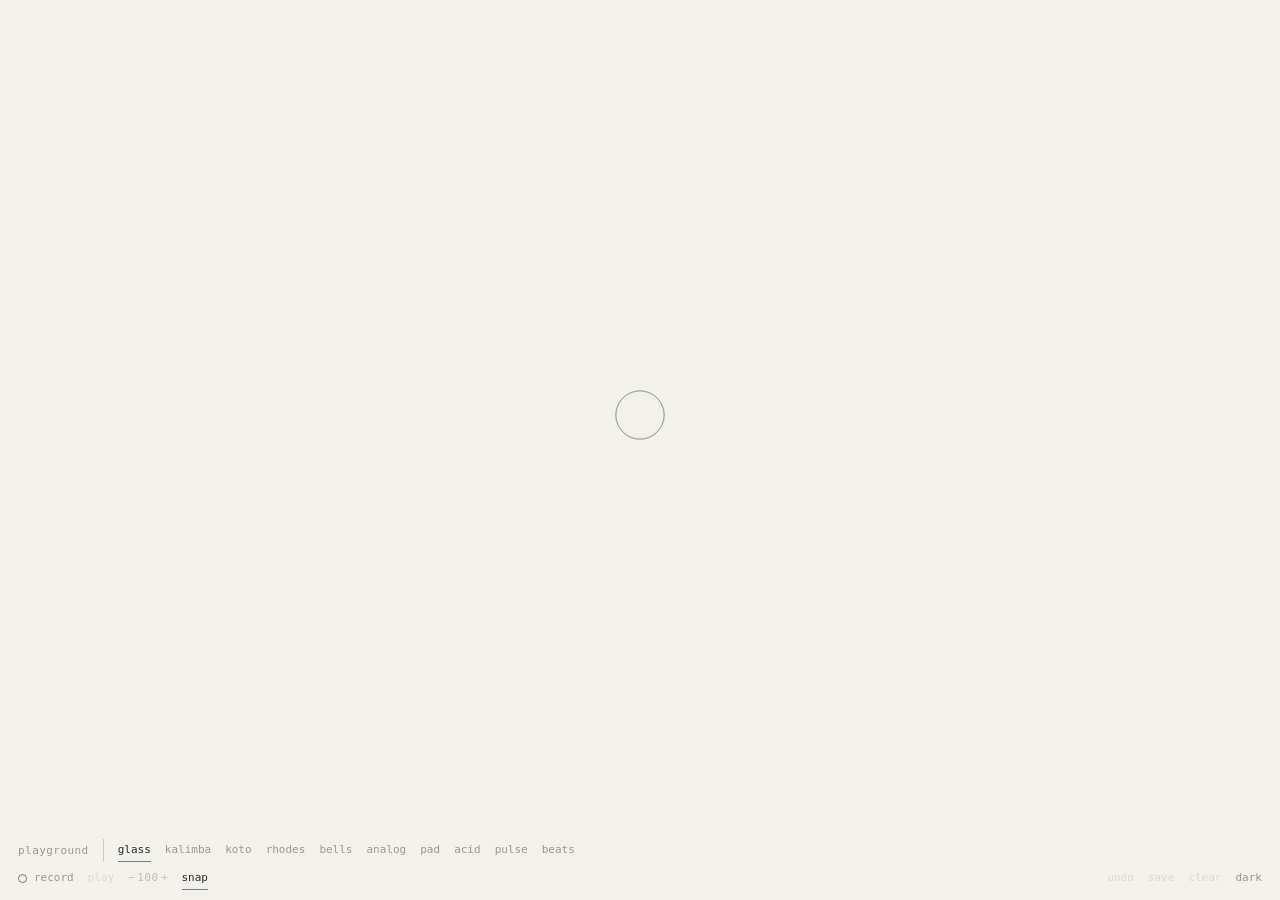
==== field/index.html @ 6713cafe "Move the draw-sound instrument to /field/" ====
<!DOCTYPE html>
<html lang="en">
<head>
<meta charset="utf-8">
<meta name="viewport" content="width=device-width, initial-scale=1, maximum-scale=1, viewport-fit=cover">
<title>field · playground</title>
<meta name="description" content="A blank field for drawing sound. Click or type to play. Layer a loop. Take the wav with you.">
<meta name="theme-color" content="#0b0e13" media="(prefers-color-scheme: dark)">
<meta name="theme-color" content="#f2efe8" media="(prefers-color-scheme: light)">
<link rel="canonical" href="https://playground.deeeen.xyz/field/">
<link rel="icon" href="https://cdn.blot.im/blog_e9e46454a86f4b50aded8710a3e59817/_avatars/c5a1db36-3051-4d3e-b5da-bb6bf31b219d.jpg" type="image/jpeg">
<style>
  :root { --bg: #0b0e13; --ink: 232, 226, 214; --mono: ui-monospace, "SF Mono", "IBM Plex Mono", Menlo, Consolas, monospace; }
  @media (prefers-color-scheme: light) { :root { --bg: #f2efe8; --ink: 28, 31, 38; } }
  html[data-theme="dark"]  { --bg: #0b0e13; --ink: 232, 226, 214; }
  html[data-theme="light"] { --bg: #f2efe8; --ink: 28, 31, 38; }
  html, body { margin: 0; padding: 0; height: 100%; overflow: hidden; background: var(--bg); overscroll-behavior: none; font-family: var(--mono); }
  #c { position: fixed; inset: 0; display: block; width: 100%; height: 100%; touch-action: none; cursor: crosshair; -webkit-tap-highlight-color: transparent; user-select: none; }
  #ui { position: fixed; left: 0; right: 0; bottom: 0; padding: 8px 18px calc(10px + env(safe-area-inset-bottom, 0px)) 18px; box-sizing: border-box; display: flex; flex-direction: column; gap: 4px; font-size: 11px; letter-spacing: 0.04em; color: rgba(var(--ink), 0.42); opacity: 1; transition: opacity 700ms ease; pointer-events: none; }
  #ui.dim { opacity: 0.12; }
  #ui > * { pointer-events: auto; }
  .row { display: flex; align-items: center; gap: 14px; white-space: nowrap; overflow-x: auto; scrollbar-width: none; min-width: 0; }
  .row::-webkit-scrollbar { display: none; }
  .spacer { flex: 1 1 auto; min-width: 8px; }
  button, #home { appearance: none; background: none; border: 0; padding: 5px 0; margin: 0; font: inherit; color: rgba(var(--ink), 0.42); cursor: pointer; border-bottom: 1px solid transparent; flex: none; }
  #home { padding: 5px 14px 5px 0; border-bottom: 0; border-right: 1px solid rgba(var(--ink), 0.18); text-decoration: none; }
  button:hover, #home:hover { color: rgba(var(--ink), 0.85); }
  button[aria-pressed="true"], button.on { color: rgba(var(--ink), 0.95); border-bottom-color: rgba(var(--ink), 0.55); }
  button[disabled] { opacity: 0.26; cursor: default; }
  .chip { border: 1px solid rgba(var(--ink), 0.28); border-radius: 2px; padding: 3px 7px; }
  .chip.muted { opacity: 0.3; text-decoration: line-through; }
  #dot { display: inline-block; width: 7px; height: 7px; border-radius: 50%; border: 1px solid rgba(var(--ink), 0.55); margin-right: 7px; vertical-align: middle; }
  #rec.armed #dot { border-color: rgba(var(--ink), 0.95); }
  #rec.on #dot { background: rgba(var(--ink), 0.95); border-color: rgba(var(--ink), 0.95); }
  #bpmval { min-width: 26px; text-align: center; display: inline-block; }
  .lbl { opacity: 0.55; flex: none; }
</style>
</head>
<body>
<canvas id="c"></canvas>
<div id="ui">
  <div class="row" id="row1">
    <a id="home" href="/">playground</a>
    <div class="row" id="insts"></div>
  </div>
  <div class="row" id="row2">
    <button id="rec"><span id="dot"></span><span id="reclabel">record</span></button>
    <button id="play">play</button>
    <span class="lbl"><button id="bpmdown">&#8722;</button><span id="bpmval">100</span><button id="bpmup">+</button></span>
    <button id="snap" aria-pressed="true">snap</button>
    <div class="row" id="layers"></div>
    <span class="spacer"></span>
    <button id="undo" disabled>undo</button>
    <button id="save" disabled>save</button>
    <button id="clear" disabled>clear</button>
    <button id="theme">light</button>
  </div>
</div>
<script src="../audio.js"></script>
<script src="../play.js?v=3"></script>
<script src="../ui.js"></script>
</body>
</html>
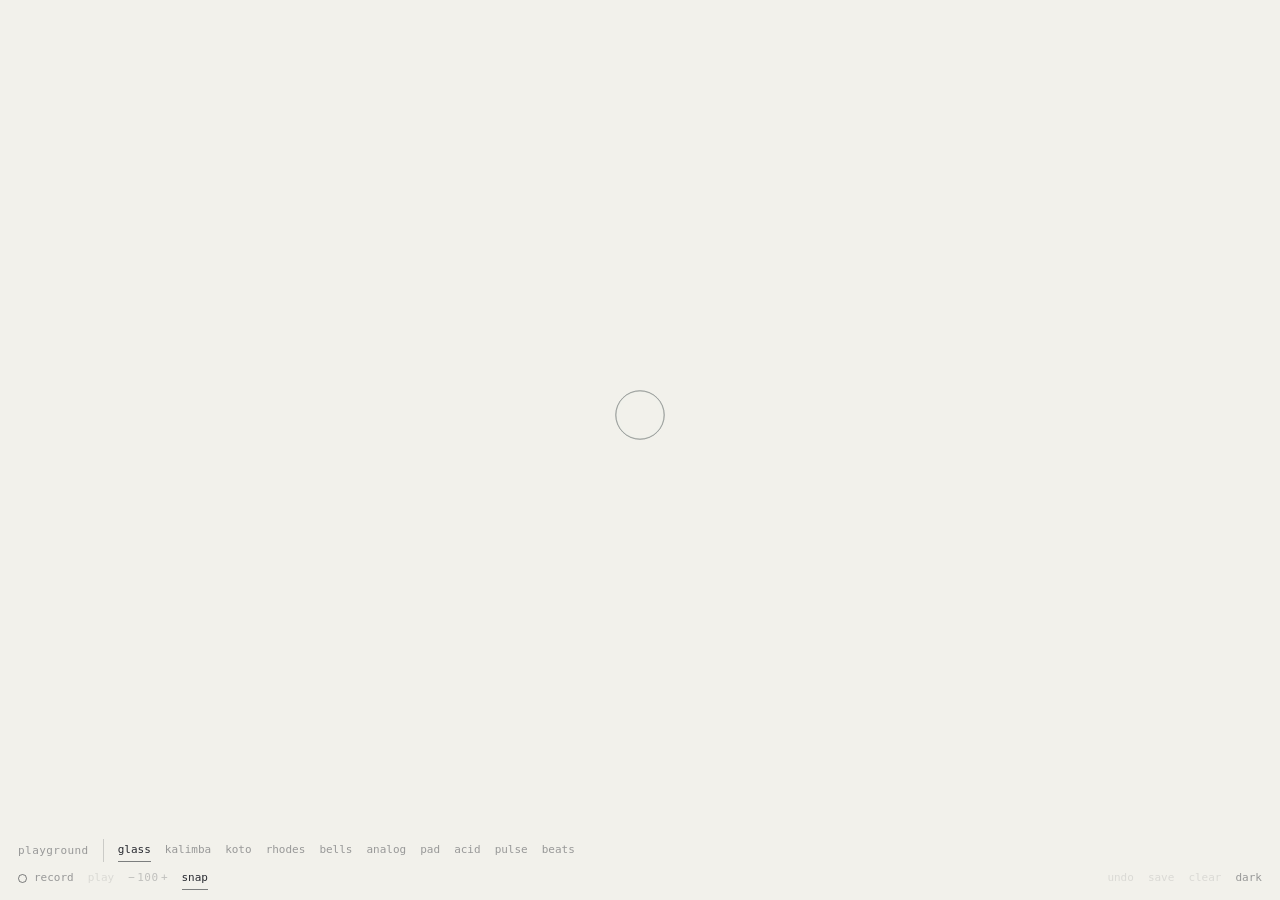
==== commit f5015291: "Swap the Blot avatar favicon for local icon files. Co-authored-by: n33d <gundaIf@users.noreply.githu" ====
--- a/field/index.html
+++ b/field/index.html
@@ -8,7 +8,9 @@
 <meta name="theme-color" content="#0b0e13" media="(prefers-color-scheme: dark)">
 <meta name="theme-color" content="#f2efe8" media="(prefers-color-scheme: light)">
 <link rel="canonical" href="https://playground.deeeen.xyz/field/">
-<link rel="icon" href="https://cdn.blot.im/blog_e9e46454a86f4b50aded8710a3e59817/_avatars/c5a1db36-3051-4d3e-b5da-bb6bf31b219d.jpg" type="image/jpeg">
+<link rel="icon" href="/favicon.ico" sizes="any">
+<link rel="icon" href="/favicon.svg" type="image/svg+xml">
+<link rel="apple-touch-icon" href="/apple-touch-icon.png">
 <style>
   :root { --bg: #0b0e13; --ink: 232, 226, 214; --mono: ui-monospace, "SF Mono", "IBM Plex Mono", Menlo, Consolas, monospace; }
   @media (prefers-color-scheme: light) { :root { --bg: #f2efe8; --ink: 28, 31, 38; } }
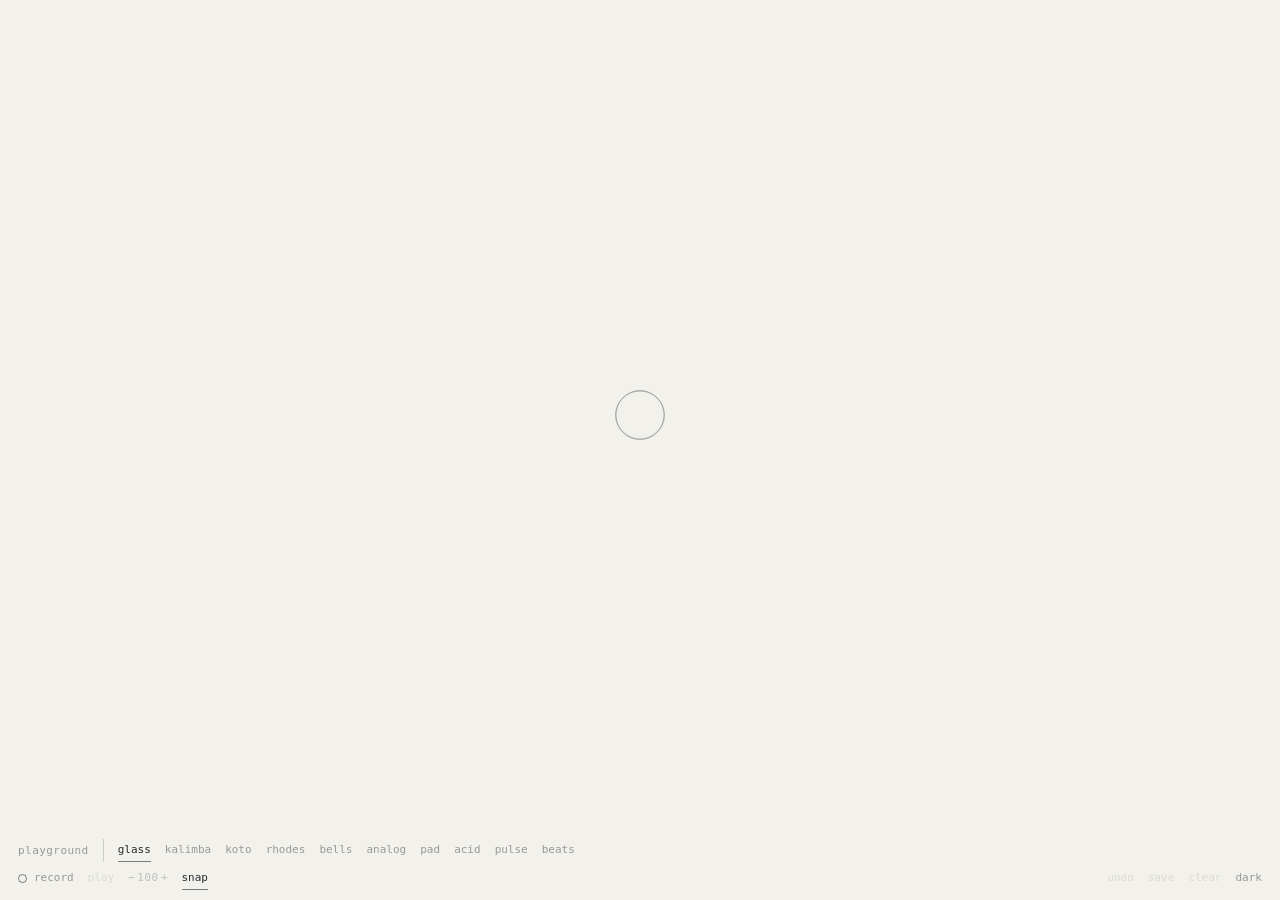
==== commit 446287de: "Fix mobile layout and smoothness across rooms - Bottom bar is one scrollable row on phones with 44px" ====
--- a/field/index.html
+++ b/field/index.html
@@ -36,6 +36,15 @@
   #rec.on #dot { background: rgba(var(--ink), 0.95); border-color: rgba(var(--ink), 0.95); }
   #bpmval { min-width: 26px; text-align: center; display: inline-block; }
   .lbl { opacity: 0.55; flex: none; }
+  button, #home { touch-action: manipulation; -webkit-tap-highlight-color: transparent; }
+  @media (max-width: 640px) {
+    #ui { font-size: 12px; padding-left: 14px; padding-right: 14px; gap: 2px; }
+    button, #home { padding: 10px 0; }
+    #home { padding-right: 12px; }
+    .chip { padding: 7px 10px; }
+    .row { gap: 18px; }
+    #insts { gap: 18px; }
+  }
 </style>
 </head>
 <body>
